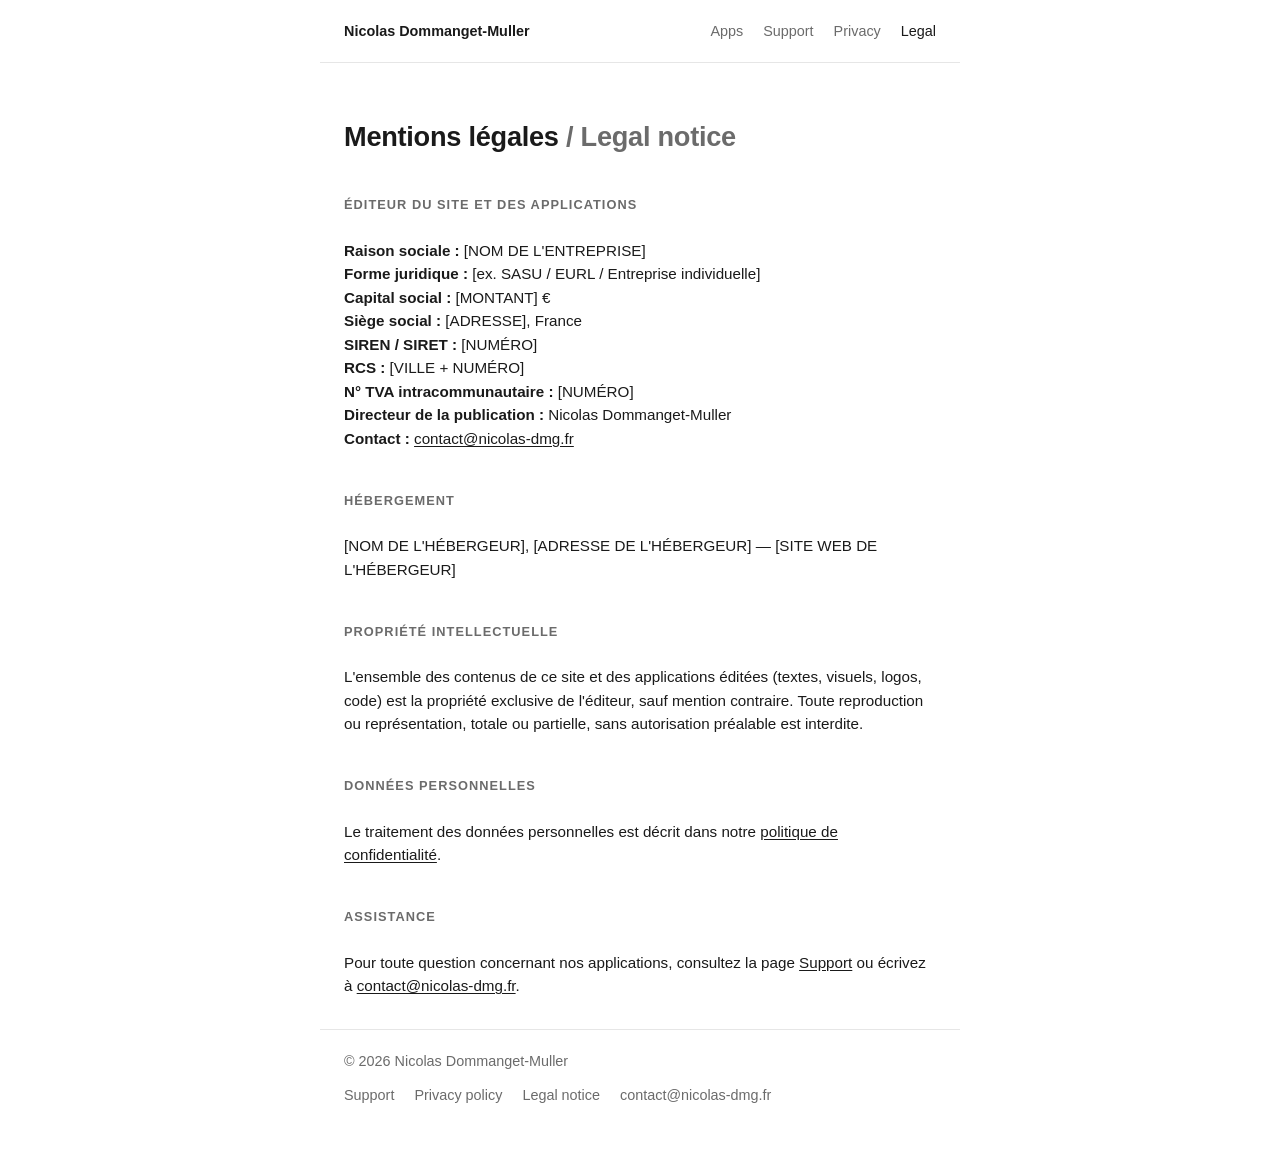
==== legal.html @ b32da43a "Turn site into a full organization website for Apple Developer review Apple flagged nicolas-dmg.fr a" ====
<!DOCTYPE html>
<html lang="fr">
<head>
  <meta charset="UTF-8" />
  <meta name="viewport" content="width=device-width, initial-scale=1.0" />
  <title>Mentions légales — Nicolas Dommanget-Muller</title>
  <meta name="description" content="Mentions légales / Legal notice." />
  <link rel="stylesheet" href="style.css" />
</head>
<body>
  <header class="site-header">
    <a class="brand" href="index.html">Nicolas Dommanget-Muller</a>
    <nav>
      <a href="index.html#apps">Apps</a>
      <a href="support.html">Support</a>
      <a href="privacy.html">Privacy</a>
      <a href="legal.html" aria-current="page">Legal</a>
    </nav>
  </header>

  <main class="prose">
    <h1>Mentions légales <span class="muted">/ Legal notice</span></h1>

    <!-- TODO: remplacer les valeurs entre crochets par les informations exactes
         de l'entreprise (identiques à celles déclarées à Apple / D-U-N-S). -->

    <h2>Éditeur du site et des applications</h2>
    <ul class="plain">
      <li><strong>Raison sociale :</strong> [NOM DE L'ENTREPRISE]</li>
      <li><strong>Forme juridique :</strong> [ex. SASU / EURL / Entreprise individuelle]</li>
      <li><strong>Capital social :</strong> [MONTANT] €</li>
      <li><strong>Siège social :</strong> [ADRESSE], France</li>
      <li><strong>SIREN / SIRET :</strong> [NUMÉRO]</li>
      <li><strong>RCS :</strong> [VILLE + NUMÉRO]</li>
      <li><strong>N° TVA intracommunautaire :</strong> [NUMÉRO]</li>
      <li><strong>Directeur de la publication :</strong> Nicolas Dommanget-Muller</li>
      <li><strong>Contact :</strong> <a href="mailto:contact@nicolas-dmg.fr">contact@nicolas-dmg.fr</a></li>
    </ul>

    <h2>Hébergement</h2>
    <p>
      [NOM DE L'HÉBERGEUR], [ADRESSE DE L'HÉBERGEUR] — [SITE WEB DE L'HÉBERGEUR]
    </p>

    <h2>Propriété intellectuelle</h2>
    <p>
      L'ensemble des contenus de ce site et des applications éditées (textes, visuels, logos,
      code) est la propriété exclusive de l'éditeur, sauf mention contraire. Toute reproduction
      ou représentation, totale ou partielle, sans autorisation préalable est interdite.
    </p>

    <h2>Données personnelles</h2>
    <p>
      Le traitement des données personnelles est décrit dans notre
      <a href="privacy.html">politique de confidentialité</a>.
    </p>

    <h2>Assistance</h2>
    <p>
      Pour toute question concernant nos applications, consultez la page
      <a href="support.html">Support</a> ou écrivez à
      <a href="mailto:contact@nicolas-dmg.fr">contact@nicolas-dmg.fr</a>.
    </p>
  </main>

  <footer class="site-footer">
    <div>&copy; 2026 Nicolas Dommanget-Muller</div>
    <nav>
      <a href="support.html">Support</a>
      <a href="privacy.html">Privacy policy</a>
      <a href="legal.html">Legal notice</a>
      <a href="mailto:contact@nicolas-dmg.fr">contact@nicolas-dmg.fr</a>
    </nav>
  </footer>
</body>
</html>
---- style.css ----
:root {
  color-scheme: light dark;
  --bg: #ffffff;
  --text: #1a1a1a;
  --muted: #6b6b6b;
  --border: #e6e6e6;
  --max-width: 640px;
}

@media (prefers-color-scheme: dark) {
  :root {
    --bg: #111111;
    --text: #f2f2f2;
    --muted: #9a9a9a;
    --border: #2a2a2a;
  }
}

* {
  box-sizing: border-box;
}

body {
  margin: 0;
  background: var(--bg);
  color: var(--text);
  font-family: -apple-system, BlinkMacSystemFont, "Segoe UI", Helvetica, Arial, sans-serif;
  line-height: 1.55;
}

main {
  max-width: var(--max-width);
  margin: 0 auto;
  padding: 3.5rem 1.5rem 1rem;
}

.avatar {
  display: block;
  width: 7rem;
  height: 7rem;
  border-radius: 50%;
  object-fit: cover;
  margin-bottom: 1.75rem;
}

h1 {
  font-size: 1.7rem;
  font-weight: 600;
  line-height: 1.3;
  margin: 0 0 1rem;
  letter-spacing: -0.01em;
}

.intro {
  color: var(--muted);
  font-size: 1.05rem;
  margin: 0 0 3rem;
}

h2 {
  font-size: 0.8rem;
  text-transform: uppercase;
  letter-spacing: 0.08em;
  color: var(--muted);
  font-weight: 600;
  margin: 0 0 1.5rem;
}

.item {
  padding: 1.25rem 0;
  border-top: 1px solid var(--border);
}

.item:last-child {
  padding-bottom: 0;
}

.item-head {
  display: flex;
  justify-content: space-between;
  align-items: baseline;
  gap: 1rem;
  flex-wrap: wrap;
}

.role {
  font-weight: 600;
}

.dates {
  font-size: 0.85rem;
  color: var(--muted);
  white-space: nowrap;
}

.company {
  color: var(--muted);
  font-size: 0.9rem;
  margin-top: 0.15rem;
}

.item p {
  margin: 0.5rem 0 0;
  font-size: 0.95rem;
}

a {
  color: var(--text);
  text-underline-offset: 2px;
}

section {
  margin-bottom: 3rem;
}

.site-header,
.site-footer {
  max-width: var(--max-width);
  margin: 0 auto;
  padding: 1.25rem 1.5rem;
  display: flex;
  justify-content: space-between;
  align-items: center;
  gap: 0.75rem 1.5rem;
  flex-wrap: wrap;
  font-size: 0.9rem;
}

.site-header {
  border-bottom: 1px solid var(--border);
}

.brand {
  font-weight: 600;
  text-decoration: none;
}

.site-header nav,
.site-footer nav {
  display: flex;
  gap: 0.5rem 1.25rem;
  flex-wrap: wrap;
}

.site-header nav a,
.site-footer nav a {
  color: var(--muted);
  text-decoration: none;
}

.site-header nav a:hover,
.site-footer nav a:hover,
.site-header nav a[aria-current="page"] {
  color: var(--text);
}

.site-footer {
  border-top: 1px solid var(--border);
  color: var(--muted);
  padding-bottom: 3rem;
}

.card {
  border: 1px solid var(--border);
  border-radius: 12px;
  padding: 1.25rem 1.5rem;
}

.card p {
  margin: 0.5rem 0 0;
  font-size: 0.95rem;
}

.card ul {
  margin: 0.5rem 0 0;
  padding-left: 1.25rem;
  font-size: 0.95rem;
}

.contact-line {
  font-weight: 600;
}

.features {
  list-style: none;
  margin: 0;
  padding: 0;
}

.features li {
  padding: 1rem 0;
  border-top: 1px solid var(--border);
}

.features strong,
.features span {
  display: block;
}

.features span {
  color: var(--muted);
  font-size: 0.95rem;
  margin-top: 0.15rem;
}

.section-intro {
  margin: 0 0 1rem;
  font-size: 0.95rem;
}

details {
  border-top: 1px solid var(--border);
  padding: 1rem 0;
}

details:last-of-type {
  border-bottom: 1px solid var(--border);
}

summary {
  cursor: pointer;
  font-weight: 600;
}

details p {
  margin: 0.75rem 0 0;
  color: var(--muted);
  font-size: 0.95rem;
}

.prose h2 {
  margin-top: 2.5rem;
}

.prose p,
.prose li {
  font-size: 0.95rem;
}

.prose ul {
  padding-left: 1.25rem;
}

.prose ul.plain {
  list-style: none;
  padding-left: 0;
}

.updated,
.muted {
  color: var(--muted);
}

.updated {
  font-size: 0.9rem;
  margin-top: -0.5rem;
}
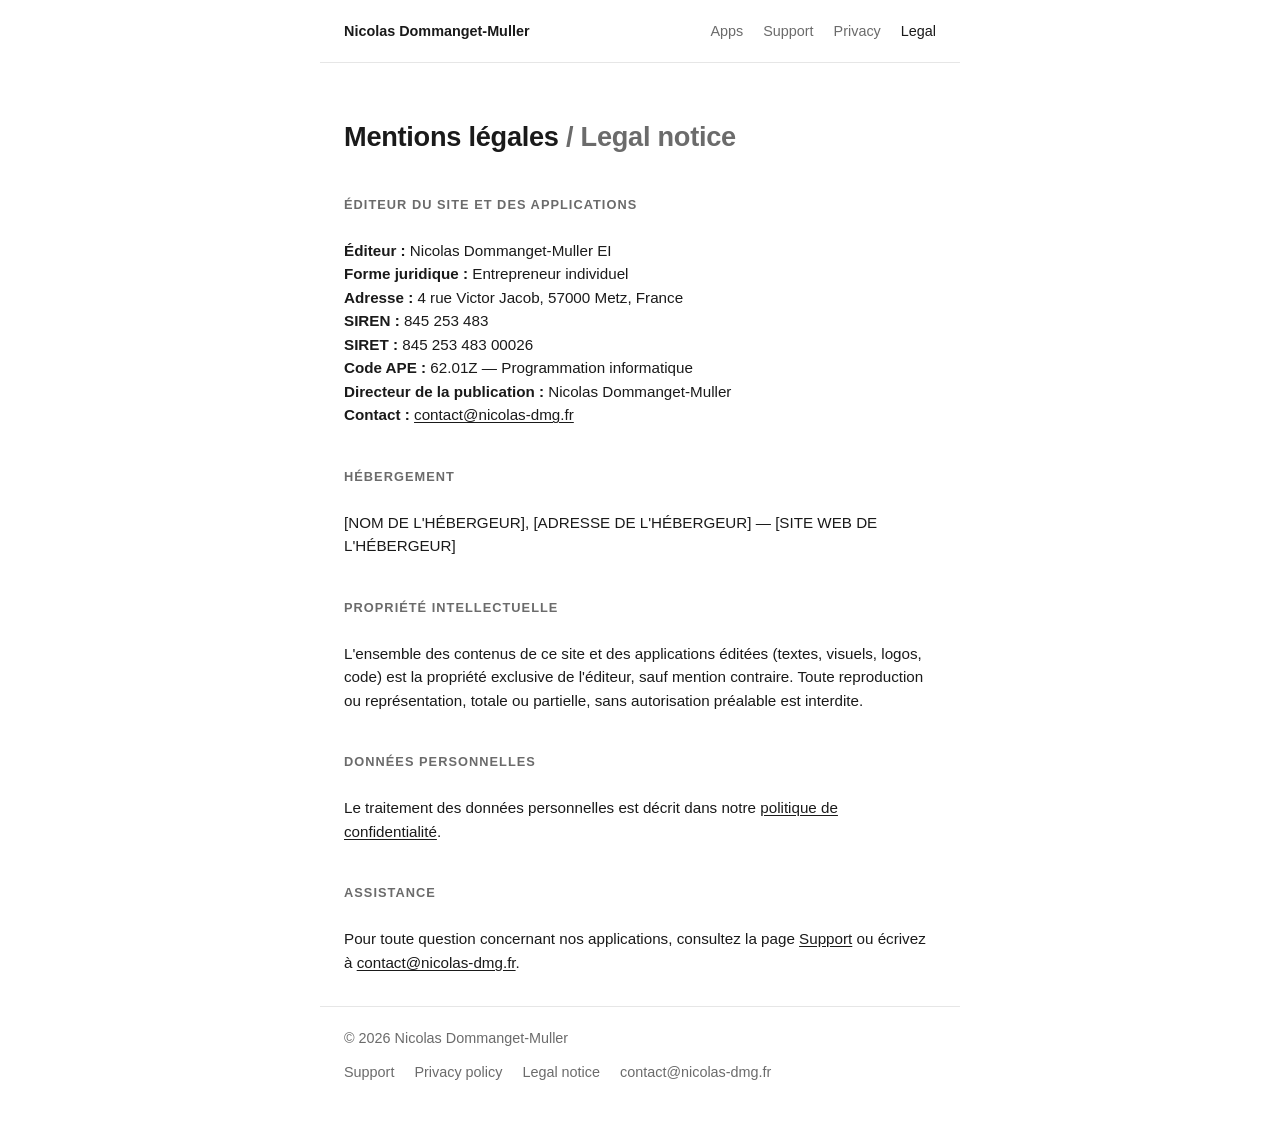
==== commit f4e44282: "Fill legal notice with SIRENE registration details Co-Authored-By: Claude Opus 5.5 <noreply@anthropi" ====
--- a/legal.html
+++ b/legal.html
@@ -21,22 +21,19 @@
   <main class="prose">
     <h1>Mentions légales <span class="muted">/ Legal notice</span></h1>
 
-    <!-- TODO: remplacer les valeurs entre crochets par les informations exactes
-         de l'entreprise (identiques à celles déclarées à Apple / D-U-N-S). -->
-
     <h2>Éditeur du site et des applications</h2>
     <ul class="plain">
-      <li><strong>Raison sociale :</strong> [NOM DE L'ENTREPRISE]</li>
-      <li><strong>Forme juridique :</strong> [ex. SASU / EURL / Entreprise individuelle]</li>
-      <li><strong>Capital social :</strong> [MONTANT] €</li>
-      <li><strong>Siège social :</strong> [ADRESSE], France</li>
-      <li><strong>SIREN / SIRET :</strong> [NUMÉRO]</li>
-      <li><strong>RCS :</strong> [VILLE + NUMÉRO]</li>
-      <li><strong>N° TVA intracommunautaire :</strong> [NUMÉRO]</li>
+      <li><strong>Éditeur :</strong> Nicolas Dommanget-Muller EI</li>
+      <li><strong>Forme juridique :</strong> Entrepreneur individuel</li>
+      <li><strong>Adresse :</strong> 4 rue Victor Jacob, 57000 Metz, France</li>
+      <li><strong>SIREN :</strong> 845 253 483</li>
+      <li><strong>SIRET :</strong> 845 253 483 00026</li>
+      <li><strong>Code APE :</strong> 62.01Z — Programmation informatique</li>
       <li><strong>Directeur de la publication :</strong> Nicolas Dommanget-Muller</li>
       <li><strong>Contact :</strong> <a href="mailto:contact@nicolas-dmg.fr">contact@nicolas-dmg.fr</a></li>
     </ul>
 
+    <!-- TODO: indiquer l'hébergeur réel du site (nom, adresse, site web). -->
     <h2>Hébergement</h2>
     <p>
       [NOM DE L'HÉBERGEUR], [ADRESSE DE L'HÉBERGEUR] — [SITE WEB DE L'HÉBERGEUR]
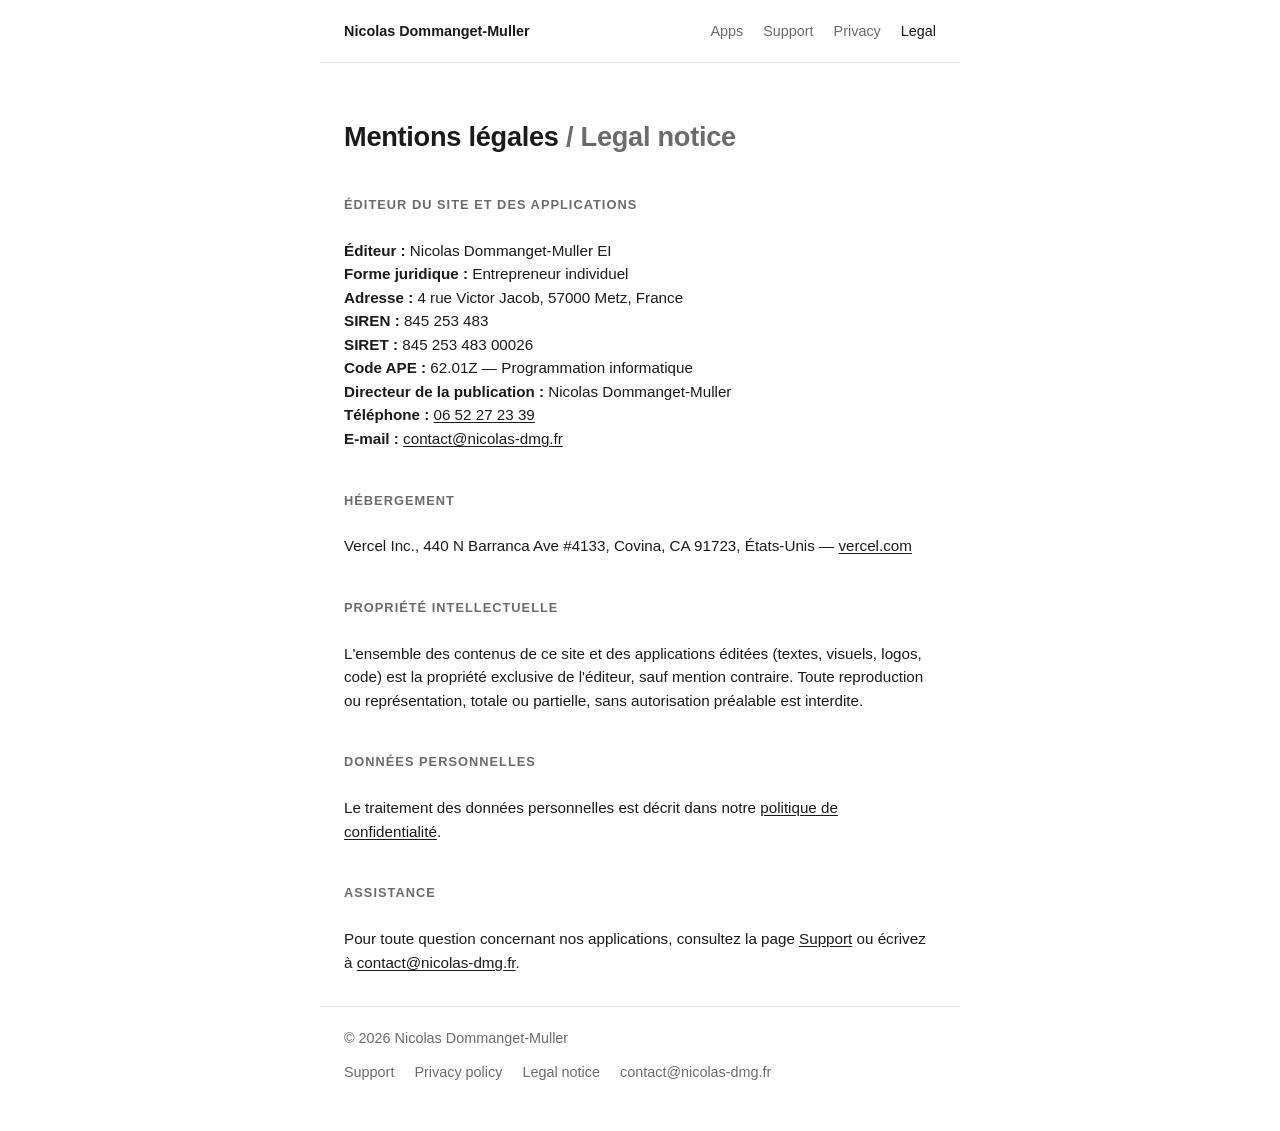
==== commit ccb44e2b: "Add host (Vercel) and phone number to legal notice Co-Authored-By: Claude Opus 5.5 <noreply@anthropi" ====
--- a/legal.html
+++ b/legal.html
@@ -30,13 +30,14 @@
       <li><strong>SIRET :</strong> 845 253 483 00026</li>
       <li><strong>Code APE :</strong> 62.01Z — Programmation informatique</li>
       <li><strong>Directeur de la publication :</strong> Nicolas Dommanget-Muller</li>
-      <li><strong>Contact :</strong> <a href="mailto:contact@nicolas-dmg.fr">contact@nicolas-dmg.fr</a></li>
+      <li><strong>Téléphone :</strong> <a href="tel:+33652272339">06 52 27 23 39</a></li>
+      <li><strong>E-mail :</strong> <a href="mailto:contact@nicolas-dmg.fr">contact@nicolas-dmg.fr</a></li>
     </ul>
 
-    <!-- TODO: indiquer l'hébergeur réel du site (nom, adresse, site web). -->
     <h2>Hébergement</h2>
     <p>
-      [NOM DE L'HÉBERGEUR], [ADRESSE DE L'HÉBERGEUR] — [SITE WEB DE L'HÉBERGEUR]
+      Vercel Inc., 440 N Barranca Ave #4133, Covina, CA 91723, États-Unis —
+      <a href="https://vercel.com" rel="noopener">vercel.com</a>
     </p>
 
     <h2>Propriété intellectuelle</h2>
